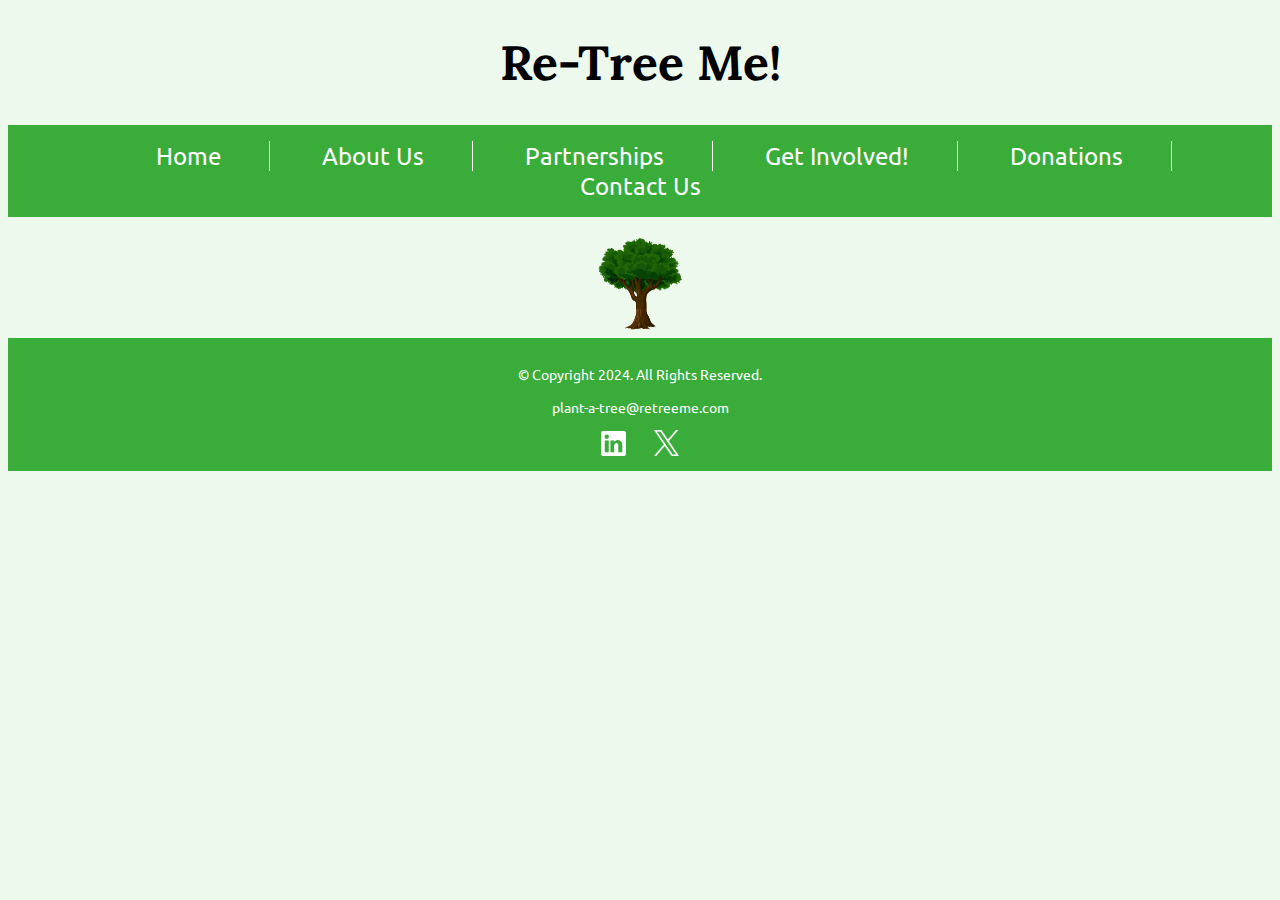
==== about.html @ 50db6446 "Add files via upload" ====
<!DOCTYPE html>
<html lang="en">
<head>
    <meta charset="UTF-8">
    <title><!DOCTYPE html>
        <html lang="en">
        <head>

        <title>Re-Tree Me!</title>

    <meta charset="UTF-8">
    <meta name="Description" content=" 'Re-Tree Me!' is a fictional Non-Profit Organization created for my web development course at Southern Utah University.">
    <meta name="viewport" content="width=device-width, initial-scale=1.0">

    <link rel="stylesheet" href="css/styles.css">

    <link rel="preconnect" href="https://fonts.googleapis.com">
    <link rel="preconnect" href="https://fonts.gstatic.com" crossorigin>
    <link href="https://fonts.googleapis.com/css2?family=Lora:ital,wght@0,400..700;1,400..700&family=Manrope:wght@200..800&family=Ubuntu:ital,wght@0,300;0,400;0,500;0,700;1,300;1,400;1,500;1,700&display=swap" rel="stylesheet">

    <link rel="apple-touch-icon" sizes="180x180" href="images/favicon/apple-touch-icon.png">
    <link rel="icon" type="image/png" sizes="32x32" href="images/favicon/favicon-32x32.png">
    <link rel="icon" type="image/png" sizes="16x16" href="images/favicon/favicon-16x16.png">
    <link rel="manifest" href="images/favicon/site.webmanifest">

</head>

<body>

<header>

    <h1 class="title">Re-Tree Me!</h1>

</header>

<nav class="mobile"></nav>

<nav class="tablet_desktop">

    <ul>
        <li><a href="index.html">Home</a></li>
        <li><a href="about.html">About Us</a></li>
        <li><a href="partners.html">Partnerships</a></li>
        <li><a href="involved.html">Get Involved!</a></li>
        <li><a href="donate.html">Donations</a></li>
        <li><a href="contact.html">Contact Us</a></li>
    </ul>

</nav>

<main>

    <div class="bottomLogo">
        <img src="images/reTreeLogo.png" alt="Young Tree Sapling">
    </div>

</main>

<footer>

    <div class="copyright">

        <p>&copy; Copyright 2024. All Rights Reserved.</p>
        <p id="mail"><a href="mailto:plant-a-tree@retreeme.com">plant-a-tree@retreeme.com</a></p>

    </div>

    <div class="social">

        <a href="https://www.linkedin.com" target="_blank">
            <img src="images/socials/linkedIn.png" alt="linkedin logo">
        </a>

        <a href="https://www.x.com" target="_blank">
            <img src="images/socials/x_logo.png" alt="twitter/x logo">
        </a>

    </div>

</footer>

</body>
</html>
---- css/styles.css ----
body {

    background-color: #ecf9ec;

}

nav {

    background-color: #39ac39;

}

nav ul {

    list-style-type: none;
    text-align: center;
    padding: 1em;

}

nav li {

    font-size: 1.5em;
    font-family: 'Ubuntu', Times, serif;
    display: inline-block;
    border-right: 1px solid #FFFFFF;


}

nav li:last-child {
    border-right: none;
}

nav li a {

    color: #FFFFFF;
    padding: .5em 2em;
    text-decoration: none;

}

nav li a:hover {

    color: lightgrey;

}

footer {

    font-size: .90em;
    text-align: center;
    color: #FFFFFF;
    font-family: 'Ubuntu', Times, serif;
    background-color: #39ac39;
    padding: 1%;

}

footer a {

    color: #FFFFFF;
    text-decoration: none;

}

footer a:hover {

    color: lightgrey;

}


.title{

    font-family: 'Lora', "Times New Roman", serif;
    text-align: center;
    font-size: 3em;
}

.title img {
    width: 10%;
}

.bottomLogo {

    text-align: center;

}

.bottomLogo img {

    width: 8%;

}

.copyright {

}

.social img {

    max-width:2%;

    padding: 0 1%;

}
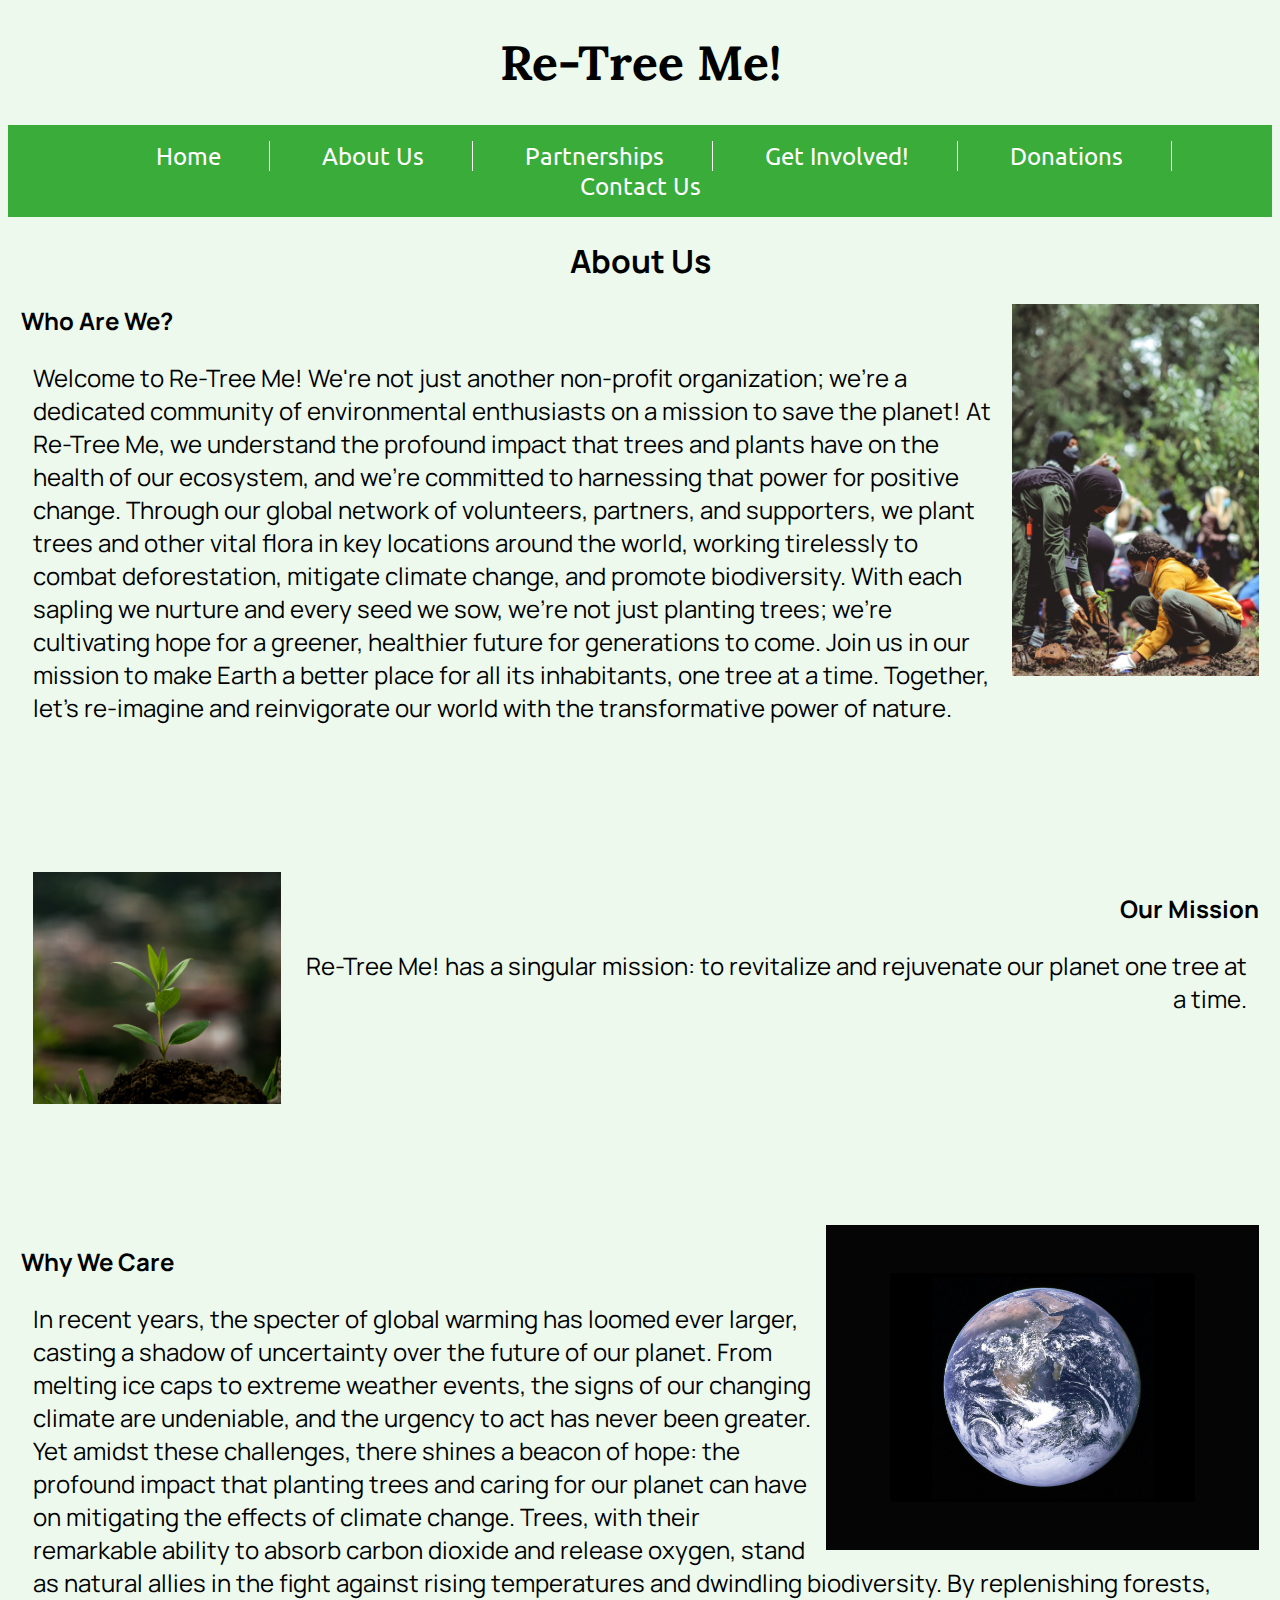
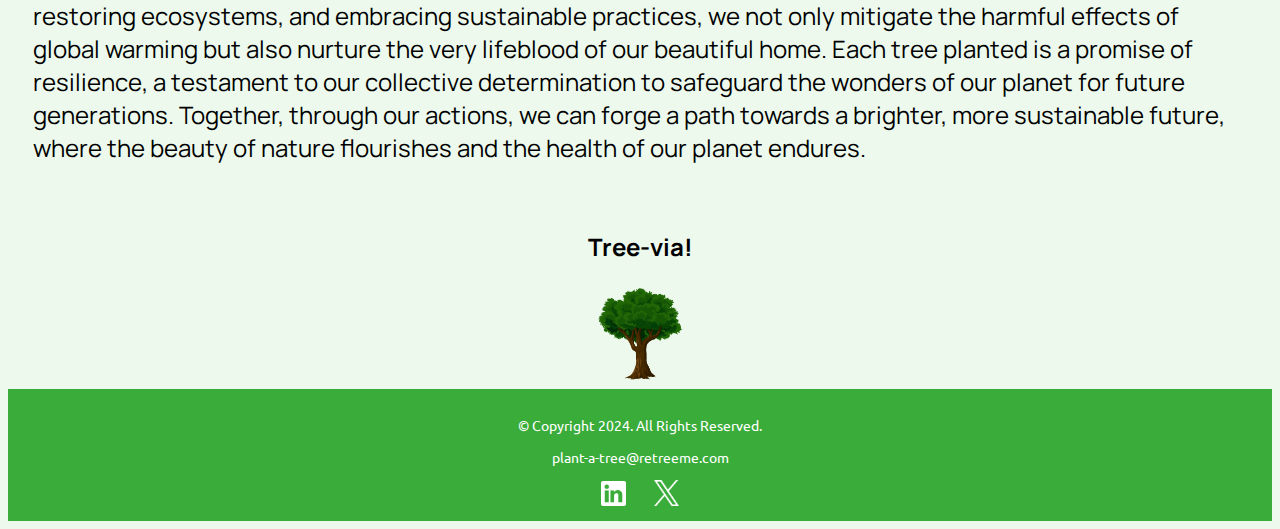
==== commit 9b9d588a: "Completed most of the About Us page. I added a who we are, our mission, and why we care sections for" ====
--- a/about.html
+++ b/about.html
@@ -1,12 +1,8 @@
 <!DOCTYPE html>
 <html lang="en">
 <head>
-    <meta charset="UTF-8">
-    <title><!DOCTYPE html>
-        <html lang="en">
-        <head>
 
-        <title>Re-Tree Me!</title>
+    <title>Re-Tree Me!</title>
 
     <meta charset="UTF-8">
     <meta name="Description" content=" 'Re-Tree Me!' is a fictional Non-Profit Organization created for my web development course at Southern Utah University.">
@@ -50,6 +46,37 @@
 
 <main>
 
+    <div class="page_title">
+        <h1>About Us</h1>
+    </div>
+
+    <article>
+        <section>
+            <img src="images/planting_tree_1.jpg" alt="People planting trees">
+            <h2>Who Are We?</h2>
+            <p>Welcome to Re-Tree Me! We're not just another non-profit organization; we're a dedicated community of environmental enthusiasts on a mission to save the planet! At Re-Tree Me, we understand the profound impact that trees and plants have on the health of our ecosystem, and we're committed to harnessing that power for positive change. Through our global network of volunteers, partners, and supporters, we plant trees and other vital flora in key locations around the world, working tirelessly to combat deforestation, mitigate climate change, and promote biodiversity. With each sapling we nurture and every seed we sow, we're not just planting trees; we're cultivating hope for a greener, healthier future for generations to come. Join us in our mission to make Earth a better place for all its inhabitants, one tree at a time. Together, let's re-imagine and reinvigorate our world with the transformative power of nature.</p>
+        </section>
+
+        <section id="mission">
+            <img src="images/sapling.jpg" alt="Tree Sapling">
+            <h2>Our Mission</h2>
+            <p>Re-Tree Me!  has a singular mission: to revitalize and rejuvenate our planet one tree at a time.</p>
+        </section>
+
+        <section id="care">
+            <img src="images/Earth_fullview.jpg">
+            <h2>Why We Care</h2>
+            <p>In recent years, the specter of global warming has loomed ever larger, casting a shadow of uncertainty over the future of our planet. From melting ice caps to extreme weather events, the signs of our changing climate are undeniable, and the urgency to act has never been greater. Yet amidst these challenges, there shines a beacon of hope: the profound impact that planting trees and caring for our planet can have on mitigating the effects of climate change. Trees, with their remarkable ability to absorb carbon dioxide and release oxygen, stand as natural allies in the fight against rising temperatures and dwindling biodiversity. By replenishing forests, restoring ecosystems, and embracing sustainable practices, we not only mitigate the harmful effects of global warming but also nurture the very lifeblood of our beautiful home. Each tree planted is a promise of resilience, a testament to our collective determination to safeguard the wonders of our planet for future generations. Together, through our actions, we can forge a path towards a brighter, more sustainable future, where the beauty of nature flourishes and the health of our planet endures.</p>
+        </section>
+
+        <br>
+
+        <aside>
+            <h2>Tree-via!</h2>
+<!--            put some tree trivia here with the show hide javascript stuff-->
+        </aside>
+    </article>
+
     <div class="bottomLogo">
         <img src="images/reTreeLogo.png" alt="Young Tree Sapling">
     </div>
--- a/css/styles.css
+++ b/css/styles.css
@@ -46,6 +46,97 @@
     color: lightgrey;
 
 }
+
+.hero_img img {
+
+    max-width: 100%;
+
+}
+
+.page_title {
+
+    text-align: center;
+
+}
+
+main {
+
+    font-family: 'Manrope', Serif, sans-serif;
+
+}
+
+main p {
+
+    font-size: 1.5em;
+    padding: 0 1%;
+
+}
+
+article {
+
+    padding:0 1%;
+
+}
+
+article img {
+
+    padding-left: 1%;
+    max-width: 20%;
+    float: right;
+
+}
+
+#mission {
+
+    padding: 10% 0;
+    text-align: right;
+}
+
+#mission img {
+
+    float: left;
+    padding-right: 1%;
+}
+
+#care {
+    padding-top: 5%;
+}
+
+#care img {
+    max-width: 35%;
+    float: right;
+}
+
+article aside {
+    text-align: center;
+}
+
+
+
+#tree_vid {
+
+    position: relative;
+    width: 100%;
+    padding-bottom: 56.25%; /* 16:9 aspect ratio */
+    overflow: hidden;
+    text-align: center;
+
+}
+
+#tree_vid iframe {
+
+    position: absolute;
+    top: 25%;
+    left: 50%;
+    transform: translate(-50%, -50%);
+    width: 100%;
+    height: 100%;
+    border: 0;
+    padding-bottom: 0;
+
+}
+
+
 
 footer {
 
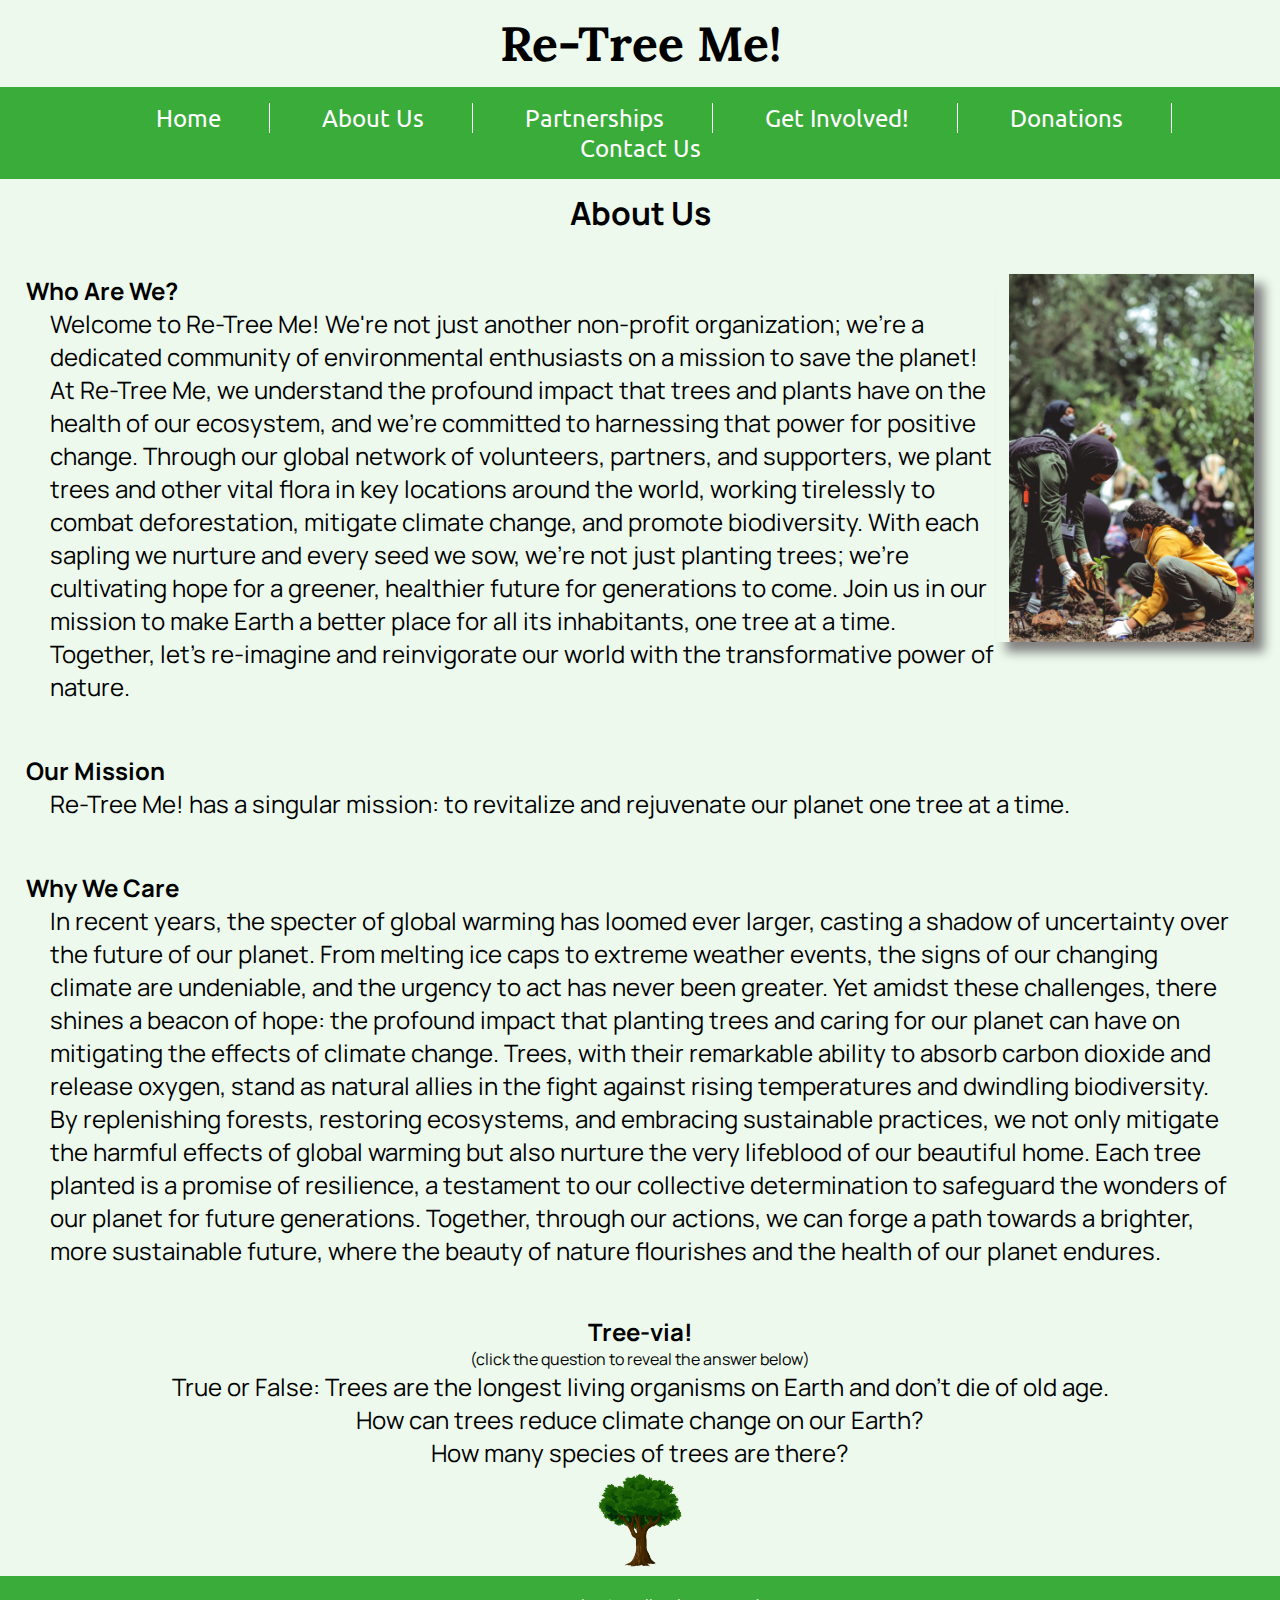
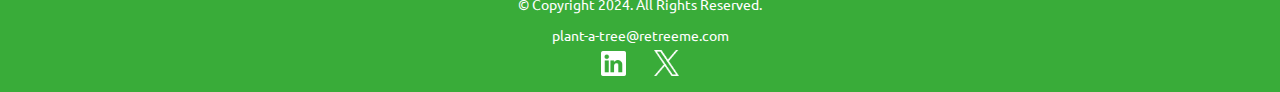
==== commit b691001c: "Completed about.html and involved.html, began added device specific content." ====
--- a/about.html
+++ b/about.html
@@ -24,14 +24,12 @@
 <body>
 
 <header>
-
     <h1 class="title">Re-Tree Me!</h1>
-
 </header>
 
-<nav class="mobile"></nav>
+<nav class="mobile_tablet"></nav>
 
-<nav class="tablet_desktop">
+<nav class="desktop">
 
     <ul>
         <li><a href="index.html">Home</a></li>
@@ -51,20 +49,18 @@
     </div>
 
     <article>
-        <section>
+        <section id="whoRwe">
             <img src="images/planting_tree_1.jpg" alt="People planting trees">
             <h2>Who Are We?</h2>
             <p>Welcome to Re-Tree Me! We're not just another non-profit organization; we're a dedicated community of environmental enthusiasts on a mission to save the planet! At Re-Tree Me, we understand the profound impact that trees and plants have on the health of our ecosystem, and we're committed to harnessing that power for positive change. Through our global network of volunteers, partners, and supporters, we plant trees and other vital flora in key locations around the world, working tirelessly to combat deforestation, mitigate climate change, and promote biodiversity. With each sapling we nurture and every seed we sow, we're not just planting trees; we're cultivating hope for a greener, healthier future for generations to come. Join us in our mission to make Earth a better place for all its inhabitants, one tree at a time. Together, let's re-imagine and reinvigorate our world with the transformative power of nature.</p>
         </section>
 
-        <section id="mission">
-            <img src="images/sapling.jpg" alt="Tree Sapling">
+        <section>
             <h2>Our Mission</h2>
             <p>Re-Tree Me!  has a singular mission: to revitalize and rejuvenate our planet one tree at a time.</p>
         </section>
 
-        <section id="care">
-            <img src="images/Earth_fullview.jpg">
+        <section>
             <h2>Why We Care</h2>
             <p>In recent years, the specter of global warming has loomed ever larger, casting a shadow of uncertainty over the future of our planet. From melting ice caps to extreme weather events, the signs of our changing climate are undeniable, and the urgency to act has never been greater. Yet amidst these challenges, there shines a beacon of hope: the profound impact that planting trees and caring for our planet can have on mitigating the effects of climate change. Trees, with their remarkable ability to absorb carbon dioxide and release oxygen, stand as natural allies in the fight against rising temperatures and dwindling biodiversity. By replenishing forests, restoring ecosystems, and embracing sustainable practices, we not only mitigate the harmful effects of global warming but also nurture the very lifeblood of our beautiful home. Each tree planted is a promise of resilience, a testament to our collective determination to safeguard the wonders of our planet for future generations. Together, through our actions, we can forge a path towards a brighter, more sustainable future, where the beauty of nature flourishes and the health of our planet endures.</p>
         </section>
@@ -73,7 +69,19 @@
 
         <aside>
             <h2>Tree-via!</h2>
-<!--            put some tree trivia here with the show hide javascript stuff-->
+            <p id="smallp">(click the question to reveal the answer below)</p>
+
+            <div id="questions">
+                <p onclick="ans1()">True or False: Trees are the longest living organisms on  Earth and don't die of old age.</p>
+                <p onclick="ans2()">How can trees reduce climate change on our Earth?</p>
+                <p onclick="ans3()">How many species of trees are there?</p>
+            </div>
+
+            <div id="answer">
+                <h3>Answer:</h3>
+                <p></p>
+            </div>
+
         </aside>
     </article>
 
@@ -105,6 +113,6 @@
     </div>
 
 </footer>
-
+<script src="javascript/script.js"></script>
 </body>
 </html>--- a/css/styles.css
+++ b/css/styles.css
@@ -1,32 +1,40 @@
+* {
+    margin: 0;
+    padding: 0;
+    border: 0;
+}
+
+/*Mobile*/
+
+.tablet_desktop, .desktop, #nav_links {
+    display: none;
+}
+
+header {
+    padding-bottom: 1%;
+    padding-top: 1%;
+}
 
 body {
-
     background-color: #ecf9ec;
-
 }
 
 nav {
-
     background-color: #39ac39;
-
-}
+}
+
 
 nav ul {
-
     list-style-type: none;
     text-align: center;
     padding: 1em;
-
 }
 
 nav li {
-
     font-size: 1.5em;
     font-family: 'Ubuntu', Times, serif;
     display: inline-block;
     border-right: 1px solid #FFFFFF;
-
-
 }
 
 nav li:last-child {
@@ -34,137 +42,121 @@
 }
 
 nav li a {
-
     color: #FFFFFF;
     padding: .5em 2em;
     text-decoration: none;
-
 }
 
 nav li a:hover {
-
     color: lightgrey;
-
 }
 
 .hero_img img {
-
     max-width: 100%;
-
 }
 
 .page_title {
-
-    text-align: center;
-
+    padding: 1%;
+    text-align: center;
 }
 
 main {
-
     font-family: 'Manrope', Serif, sans-serif;
-
 }
 
 main p {
-
     font-size: 1.5em;
-    padding: 0 1%;
-
-}
-
-article {
-
-    padding:0 1%;
-
+    padding: 0 2%;
+}
+
+article section {
+    padding: 2% 2%;
+    text-align: left;
 }
 
 article img {
-
     padding-left: 1%;
     max-width: 20%;
     float: right;
-
-}
-
-#mission {
-
-    padding: 10% 0;
-    text-align: right;
-}
-
-#mission img {
-
-    float: left;
-    padding-right: 1%;
-}
-
-#care {
-    padding-top: 5%;
-}
-
-#care img {
-    max-width: 35%;
-    float: right;
+    box-shadow: 10px 10px 10px gray;
 }
 
 article aside {
     text-align: center;
 }
 
-
+#smallp {
+    padding: 0;
+    font-size: 1em;
+}
+
+#questions p {
+    cursor: pointer;
+}
+
+#answer h3 {
+    display: none;
+}
+
+.table_title {
+    text-align: center;
+}
+
+table {
+    width: 80%;
+    margin: 20px auto;
+    border-collapse: collapse;
+    border: 1px solid #ddd;
+    background-color: #fff;
+}
+
+th, td {
+    border: 1px solid #ddd;
+    padding: 8px;
+    text-align: left;
+}
+
+th {
+    background-color: #39ac39;
+    color: white;
+}
+
+tr:nth-child(even) {
+    background-color: #f2f2f2;
+}
+
+tr:hover {
+    background-color: #ecf9ec;
+}
 
 #tree_vid {
-
-    position: relative;
-    width: 100%;
-    padding-bottom: 56.25%; /* 16:9 aspect ratio */
-    overflow: hidden;
-    text-align: center;
-
-}
-
-#tree_vid iframe {
-
-    position: absolute;
-    top: 25%;
-    left: 50%;
-    transform: translate(-50%, -50%);
-    width: 100%;
-    height: 100%;
-    border: 0;
-    padding-bottom: 0;
-
-}
-
-
+    padding-top: 2%;
+    text-align: center;
+}
 
 footer {
-
     font-size: .90em;
     text-align: center;
     color: #FFFFFF;
     font-family: 'Ubuntu', Times, serif;
     background-color: #39ac39;
     padding: 1%;
-
+}
+
+footer p {
+    padding: .5%;
 }
 
 footer a {
-
     color: #FFFFFF;
     text-decoration: none;
-
 }
 
 footer a:hover {
-
     color: lightgrey;
-
-}
-
+}
 
 .title{
-
     font-family: 'Lora', "Times New Roman", serif;
     text-align: center;
     font-size: 3em;
@@ -175,15 +167,11 @@
 }
 
 .bottomLogo {
-
-    text-align: center;
-
+    text-align: center;
 }
 
 .bottomLogo img {
-
     width: 8%;
-
 }
 
 .copyright {
@@ -191,9 +179,37 @@
 }
 
 .social img {
-
     max-width:2%;
-
     padding: 0 1%;
-
-}
+}
+
+@media screen and (min-width: 760px) {
+
+    .mobile {
+        display: none;
+    }
+
+    .tablet_desktop {
+        display: block;
+    }
+
+}
+
+@media screen and (min-width: 1024px), print {
+
+    .mobile_tablet {
+        display: none;
+    }
+
+    .desktop {
+        display: block;
+    }
+}
+
+@media screen and (min-width: 1921px) {
+
+}
+
+@media print {
+
+}
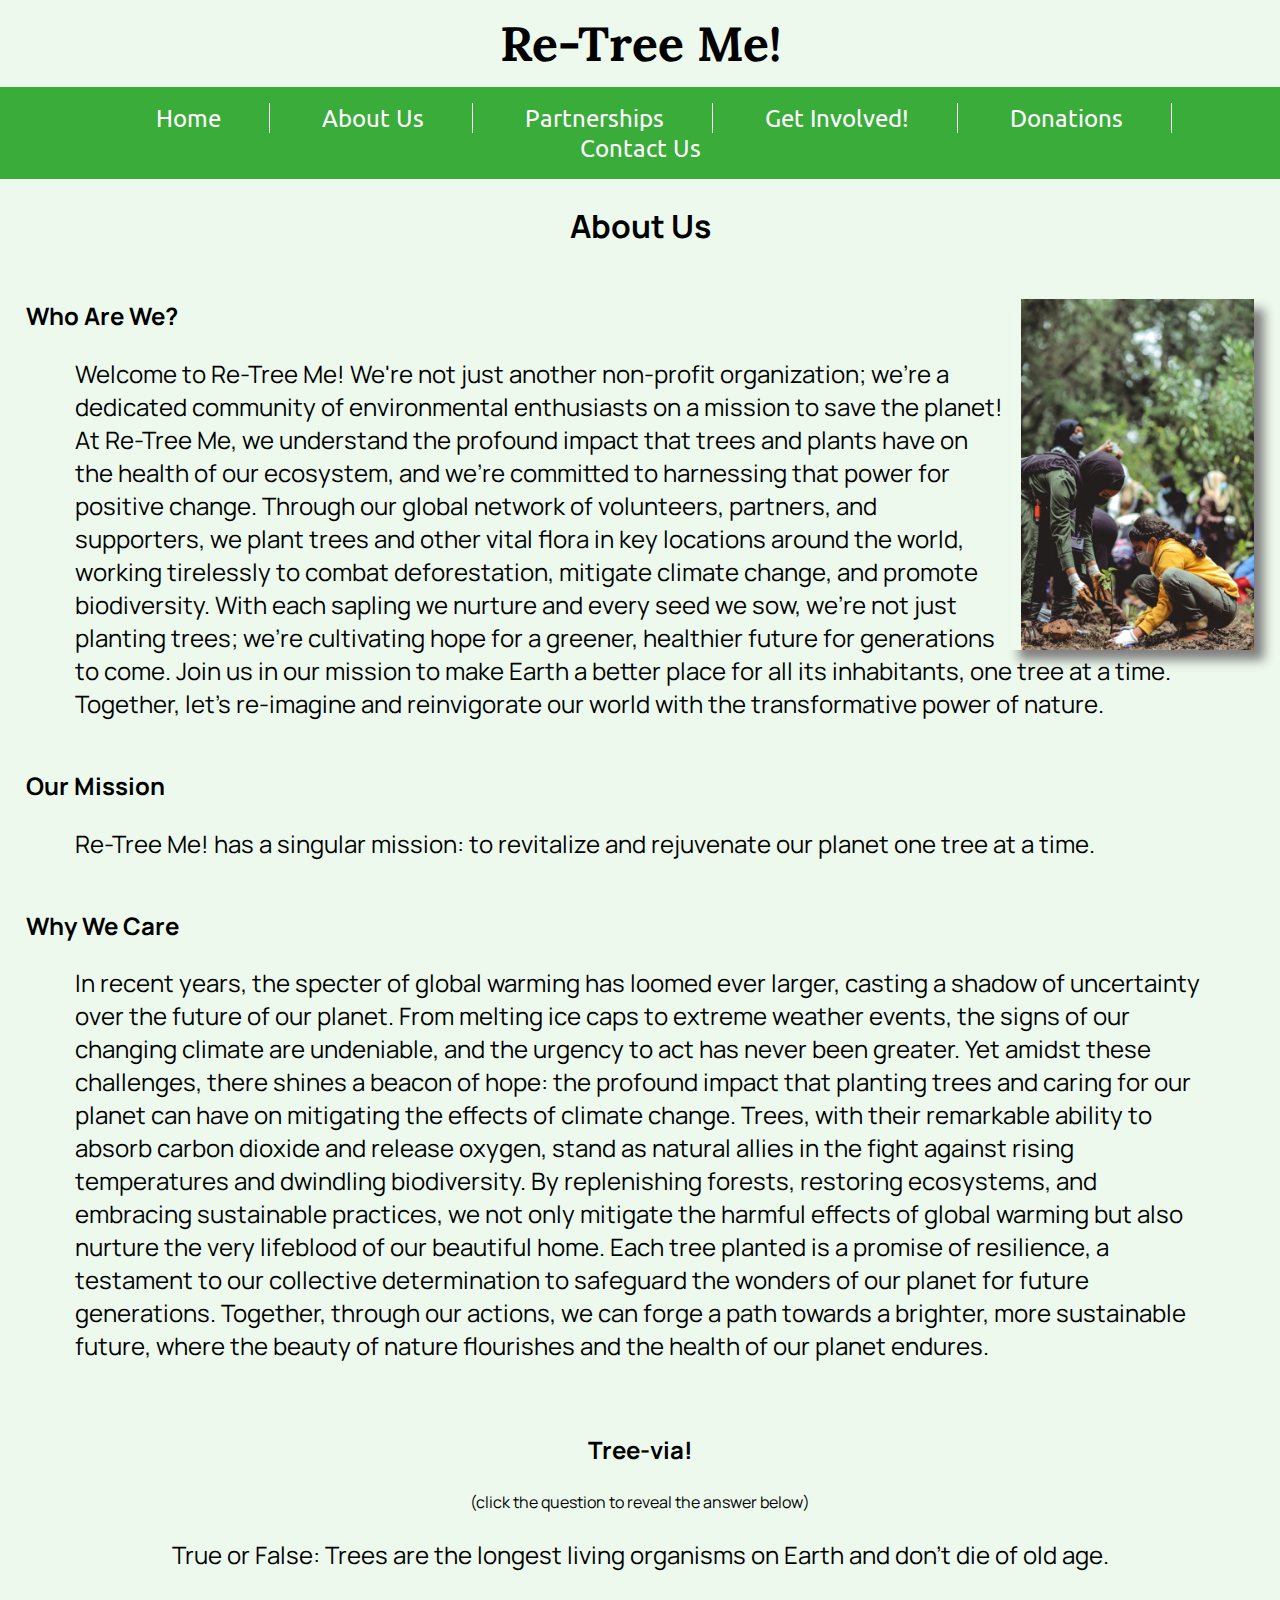
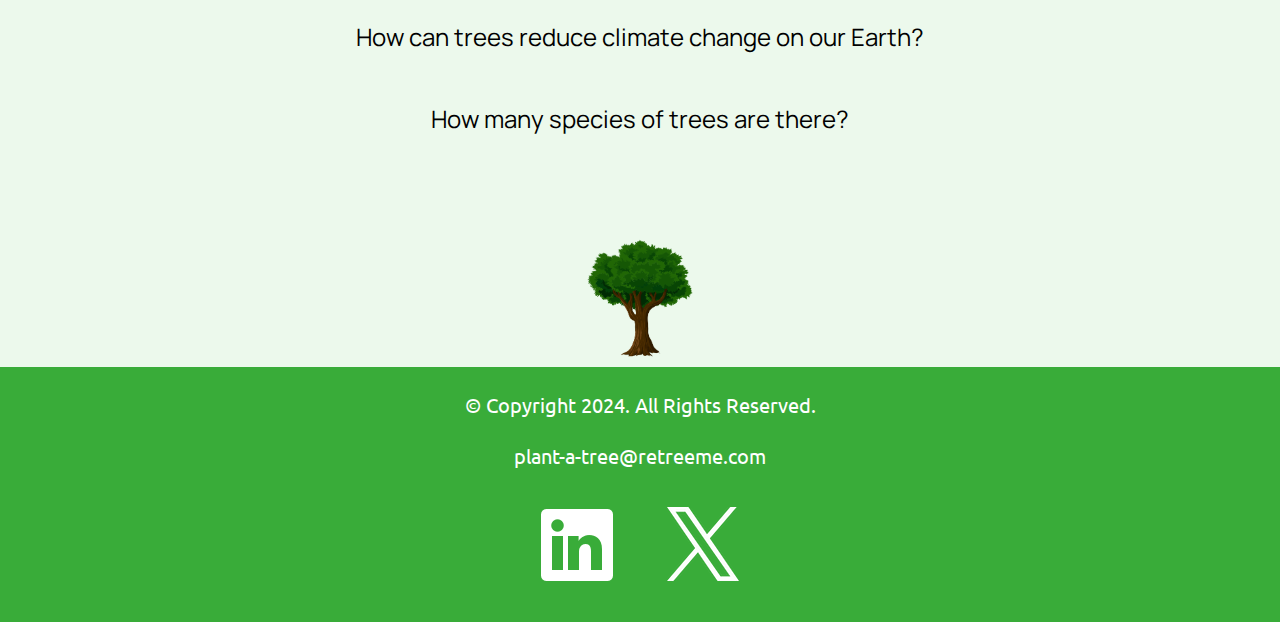
==== commit 7907dd9f: "completed index, about, and involved.html pages. Added Styles for Mobile and tablet viewports as wel" ====
--- a/about.html
+++ b/about.html
@@ -24,10 +24,20 @@
 <body>
 
 <header>
-    <h1 class="title">Re-Tree Me!</h1>
+    <h1>Re-Tree Me!</h1>
 </header>
 
-<nav class="mobile_tablet"></nav>
+<nav class="mobile-nav">
+    <div id="menu-links">
+        <a href="index.html">Home</a>
+        <a href="about.html">About Us</a>
+        <a href="partners.html">Partnerships</a>
+        <a href="involved.html">Get Involved!</a>
+        <a href="donate.html">Donations</a>
+        <a href="contact.html">Contact Us</a>
+    </div>
+    <a class="menu-icon" onclick="menu()">&#9776;</a>
+</nav>
 
 <nav class="desktop">
 
@@ -48,9 +58,13 @@
         <h1>About Us</h1>
     </div>
 
+    <div class="mobile">
+        <img src="images/sapling.jpg" alt="tree sapling">
+    </div>
+
     <article>
         <section id="whoRwe">
-            <img src="images/planting_tree_1.jpg" alt="People planting trees">
+            <img class="tablet_desktop" src="images/planting_tree_1.jpg" alt="People planting trees">
             <h2>Who Are We?</h2>
             <p>Welcome to Re-Tree Me! We're not just another non-profit organization; we're a dedicated community of environmental enthusiasts on a mission to save the planet! At Re-Tree Me, we understand the profound impact that trees and plants have on the health of our ecosystem, and we're committed to harnessing that power for positive change. Through our global network of volunteers, partners, and supporters, we plant trees and other vital flora in key locations around the world, working tirelessly to combat deforestation, mitigate climate change, and promote biodiversity. With each sapling we nurture and every seed we sow, we're not just planting trees; we're cultivating hope for a greener, healthier future for generations to come. Join us in our mission to make Earth a better place for all its inhabitants, one tree at a time. Together, let's re-imagine and reinvigorate our world with the transformative power of nature.</p>
         </section>
--- a/css/styles.css
+++ b/css/styles.css
@@ -1,18 +1,20 @@
+/*Reset*/
 * {
     margin: 0;
     padding: 0;
-    border: 0;
-}
-
-/*Mobile*/
-
-.tablet_desktop, .desktop, #nav_links {
+    box-sizing: border-box;
+}
+
+/*Mobile Styles*/
+.tablet_desktop, .desktop, #menu-links {
     display: none;
 }
-
 header {
     padding-bottom: 1%;
     padding-top: 1%;
+    font-family: 'Lora', "Times New Roman", serif;
+    text-align: center;
+    font-size: 1.5em;
 }
 
 body {
@@ -23,40 +25,21 @@
     background-color: #39ac39;
 }
 
-
-nav ul {
-    list-style-type: none;
-    text-align: center;
-    padding: 1em;
-}
-
-nav li {
-    font-size: 1.5em;
+.mobile-nav a {
     font-family: 'Ubuntu', Times, serif;
-    display: inline-block;
-    border-right: 1px solid #FFFFFF;
-}
-
-nav li:last-child {
-    border-right: none;
-}
-
-nav li a {
-    color: #FFFFFF;
-    padding: .5em 2em;
+    font-size: 1.75em;
     text-decoration: none;
-}
-
-nav li a:hover {
-    color: lightgrey;
-}
-
-.hero_img img {
-    max-width: 100%;
-}
-
-.page_title {
-    padding: 1%;
+    text-align: center;
+    border-bottom: 2px solid #ecf9ec;
+    color: white;
+    padding: 2%;
+    display: block;
+}
+
+.mobile-nav a.menu-icon {
+    display: block;
+    right: 0;
+    top: 0;
     text-align: center;
 }
 
@@ -64,30 +47,45 @@
     font-family: 'Manrope', Serif, sans-serif;
 }
 
+.page_title {
+    padding-top: 2%;
+    text-align: center;
+    font-size: .75em;
+}
+
+.mobile {
+    text-align: center;
+}
+
+.mobile p {
+    text-align: left;
+}
+
+.mobile ul {
+    margin-left: 20px;
+    text-align: left;
+}
+
+
+.mobile img {
+    width: 45%;
+    border: 2px solid #39ac39;
+    box-shadow: 5px 5px 5px grey;
+}
+
 main p {
-    font-size: 1.5em;
-    padding: 0 2%;
-}
-
-article section {
+    font-size: 1em;
     padding: 2% 2%;
-    text-align: left;
-}
-
-article img {
-    padding-left: 1%;
-    max-width: 20%;
-    float: right;
-    box-shadow: 10px 10px 10px gray;
-}
-
-article aside {
-    text-align: center;
-}
-
-#smallp {
-    padding: 0;
-    font-size: 1em;
+    margin: 2%
+}
+
+article {
+    padding-top: 2%;
+    margin: 2%;
+}
+
+aside {
+    text-align: center;
 }
 
 #questions p {
@@ -98,53 +96,39 @@
     display: none;
 }
 
-.table_title {
-    text-align: center;
-}
-
-table {
-    width: 80%;
-    margin: 20px auto;
-    border-collapse: collapse;
-    border: 1px solid #ddd;
-    background-color: #fff;
-}
-
-th, td {
-    border: 1px solid #ddd;
-    padding: 8px;
-    text-align: left;
-}
-
-th {
+#tree_vid {
+    position: relative;
+    width: 100%;
+    padding-bottom: 56.25%;
+    height: 0;
+}
+
+#tree_vid iframe {
+    position: absolute;
+    top:0;
+    left: 0;
+    width: 100%;
+    height: 100%;
+}
+
+.bottomLogo {
+    text-align: center;
+}
+
+.bottomLogo img {
+    width: 10%;
+}
+
+footer {
     background-color: #39ac39;
     color: white;
-}
-
-tr:nth-child(even) {
-    background-color: #f2f2f2;
-}
-
-tr:hover {
-    background-color: #ecf9ec;
-}
-
-#tree_vid {
-    padding-top: 2%;
-    text-align: center;
-}
-
-footer {
-    font-size: .90em;
-    text-align: center;
-    color: #FFFFFF;
+    text-align: center;
     font-family: 'Ubuntu', Times, serif;
-    background-color: #39ac39;
     padding: 1%;
 }
 
 footer p {
-    padding: .5%;
+    padding: 1%;
 }
 
 footer a {
@@ -152,64 +136,128 @@
     text-decoration: none;
 }
 
-footer a:hover {
-    color: lightgrey;
-}
-
-.title{
-    font-family: 'Lora', "Times New Roman", serif;
-    text-align: center;
-    font-size: 3em;
-}
-
-.title img {
-    width: 10%;
-}
-
-.bottomLogo {
-    text-align: center;
-}
-
-.bottomLogo img {
-    width: 8%;
-}
-
-.copyright {
-
-}
-
-.social img {
-    max-width:2%;
-    padding: 0 1%;
-}
-
-@media screen and (min-width: 760px) {
-
-    .mobile {
+.social a img {
+    padding: 2%;
+    max-width: 25%;
+}
+
+/*Tablet Styles*/
+@media screen and (min-width: 767px) {
+
+    .mobile, .mobile img {
         display: none;
     }
-
+    
     .tablet_desktop {
         display: block;
     }
 
-}
-
-@media screen and (min-width: 1024px), print {
-
-    .mobile_tablet {
+    .hero_img img {
+        max-width: 100%;
+    }
+
+    .page_title {
+        font-size: 1em;
+    }
+
+    main p {
+        font-size: 1.5em;
+        padding-top: 0;
+    }
+
+    article img {
+        padding-left: 1%;
+        max-width: 20%;
+        float: right;
+        box-shadow: 10px 10px 10px gray;
+    }
+
+    article aside {
+        text-align: center;
+    }
+
+    #smallp {
+        padding: 0;
+        font-size: 1em;
+    }
+
+    .table_title {
+        text-align: center;
+    }
+
+    table {
+        width: 80%;
+        margin: 20px auto;
+        border-collapse: collapse;
+        border: 1px solid #ddd;
+        background-color: #fff;
+    }
+
+    th, td {
+        border: 1px solid #ddd;
+        padding: 8px;
+        text-align: left;
+    }
+
+    th {
+        background-color: #39ac39;
+        color: white;
+    }
+
+    tr:nth-child(even) {
+        background-color: #f2f2f2;
+    }
+
+    tr:hover {
+        background-color: #ecf9ec;
+    }
+
+    footer p {
+        font-size: 1.25em;
+    }
+}
+
+@media screen and (min-width: 1023px), print {
+
+    .mobile-nav {
         display: none;
     }
 
     .desktop {
         display: block;
     }
-}
-
-@media screen and (min-width: 1921px) {
-
-}
-
-@media print {
-
-}
+
+    nav ul {
+        list-style-type: none;
+        text-align: center;
+        padding: 1em;
+    }
+
+    nav li {
+        font-size: 1.5em;
+        font-family: 'Ubuntu', Times, serif;
+        display: inline-block;
+        border-right: 1px solid #FFFFFF;
+    }
+
+    nav li:last-child {
+        border-right: none;
+    }
+
+    nav li a {
+        color: #FFFFFF;
+        padding: .5em 2em;
+        text-decoration: none;
+    }
+
+    nav li a:hover {
+        color: lightgrey;
+    }
+
+    #whoRwe img {
+        width: 35%;
+    }
+}
+
+
+
